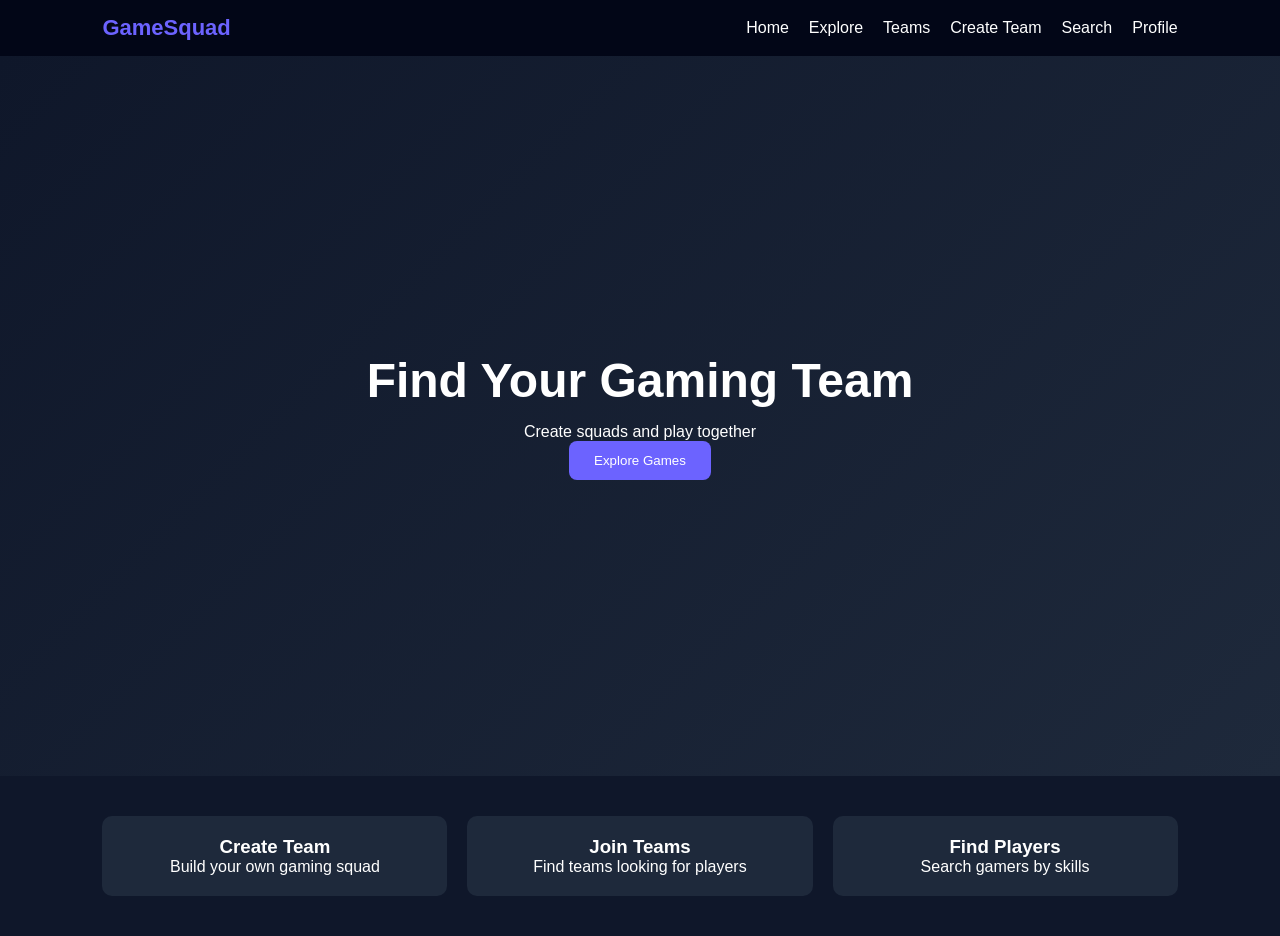
==== index.html @ 0f0aa6a1 "using gpt created layout" ====
<!DOCTYPE html>
<html>

<head>
    <title>GameSquad</title>
    <link rel="stylesheet" href="css/style.css">
</head>

<body>

    <!-- Navbar -->

    <nav class="navbar">
        <div class="logo">GameSquad</div>

        <div class="nav-links">
            <a href="index.html">Home</a>
            <a href="explore.html">Explore</a>
            <a href="teams.html">Teams</a>
            <a href="create-team.html">Create Team</a>
            <a href="search.html">Search</a>
            <a href="profile.html">Profile</a>
        </div>
    </nav>

    <!-- Hero -->

    <section class="hero">
        <h1>Find Your Gaming Team</h1>
        <p>Create squads and play together</p>
        <button>Explore Games</button>
    </section>

    <!-- Features -->

    <section class="card-container">

        <div class="card">
            <h3>Create Team</h3>
            <p>Build your own gaming squad</p>
        </div>

        <div class="card">
            <h3>Join Teams</h3>
            <p>Find teams looking for players</p>
        </div>

        <div class="card">
            <h3>Find Players</h3>
            <p>Search gamers by skills</p>
        </div>

    </section>

</body>

</html>
---- css/style.css ----
* {
  margin: 0;
  padding: 0;
  box-sizing: border-box;
  font-family: Arial, Helvetica, sans-serif;
}

body {
  background: #0f172a;
  color: white;
}

/* Navbar */

.navbar {
  display: flex;
  justify-content: space-between;
  align-items: center;
  padding: 15px 8%;
  background: #020617;
}

.logo {
  font-size: 22px;
  font-weight: bold;
  color: #6c63ff;
}

.nav-links {
  display: flex;
  gap: 20px;
}

.nav-links a {
  text-decoration: none;
  color: white;
  transition: 0.3s;
}

.nav-links a:hover {
  color: #00e5ff;
}

/* Mobile */

.menu {
  display: none;
  font-size: 22px;
}

/* Hero */

.hero {
  height: 80vh;
  display: flex;
  flex-direction: column;
  justify-content: center;
  align-items: center;
  text-align: center;
  background: linear-gradient(135deg, #0f172a, #1e293b);
}

.hero h1 {
  font-size: 48px;
  margin-bottom: 15px;
}

.hero button {
  padding: 12px 25px;
  border: none;
  background: #6c63ff;
  color: white;
  border-radius: 8px;
  cursor: pointer;
  transition: 0.3s;
}

.hero button:hover {
  transform: scale(1.1);
}

/* Cards */

.card-container {
  display: grid;
  grid-template-columns: repeat(auto-fit, minmax(250px, 1fr));
  gap: 20px;
  padding: 40px 8%;
}

.card {
  background: #1e293b;
  padding: 20px;
  border-radius: 10px;
  text-align: center;
  transition: 0.3s;
}

.card:hover {
  transform: translateY(-10px);
  box-shadow: 0 10px 20px rgba(0, 0, 0, 0.4);
}

.card img {
  width: 100%;
  border-radius: 10px;
  margin-bottom: 10px;
}

/* Form */

.form-container {
  width: 400px;
  margin: 50px auto;
  background: #1e293b;
  padding: 30px;
  border-radius: 10px;
}

.form-container input,
.form-container select,
.form-container textarea {
  width: 100%;
  padding: 10px;
  margin: 10px 0;
  border: none;
  border-radius: 5px;
}

.form-container button {
  width: 100%;
  padding: 10px;
  background: #6c63ff;
  border: none;
  color: white;
  border-radius: 5px;
  cursor: pointer;
}

/* Profile */

.profile {
  text-align: center;
  padding: 40px;
}

.profile img {
  width: 120px;
  border-radius: 50%;
  margin-bottom: 10px;
}

/* Responsive */

@media (max-width: 768px) {
  .nav-links {
    display: none;
    flex-direction: column;
    background: #020617;
    position: absolute;
    top: 60px;
    right: 0;
    width: 200px;
    padding: 20px;
  }

  .menu {
    display: block;
    cursor: pointer;
  }
}
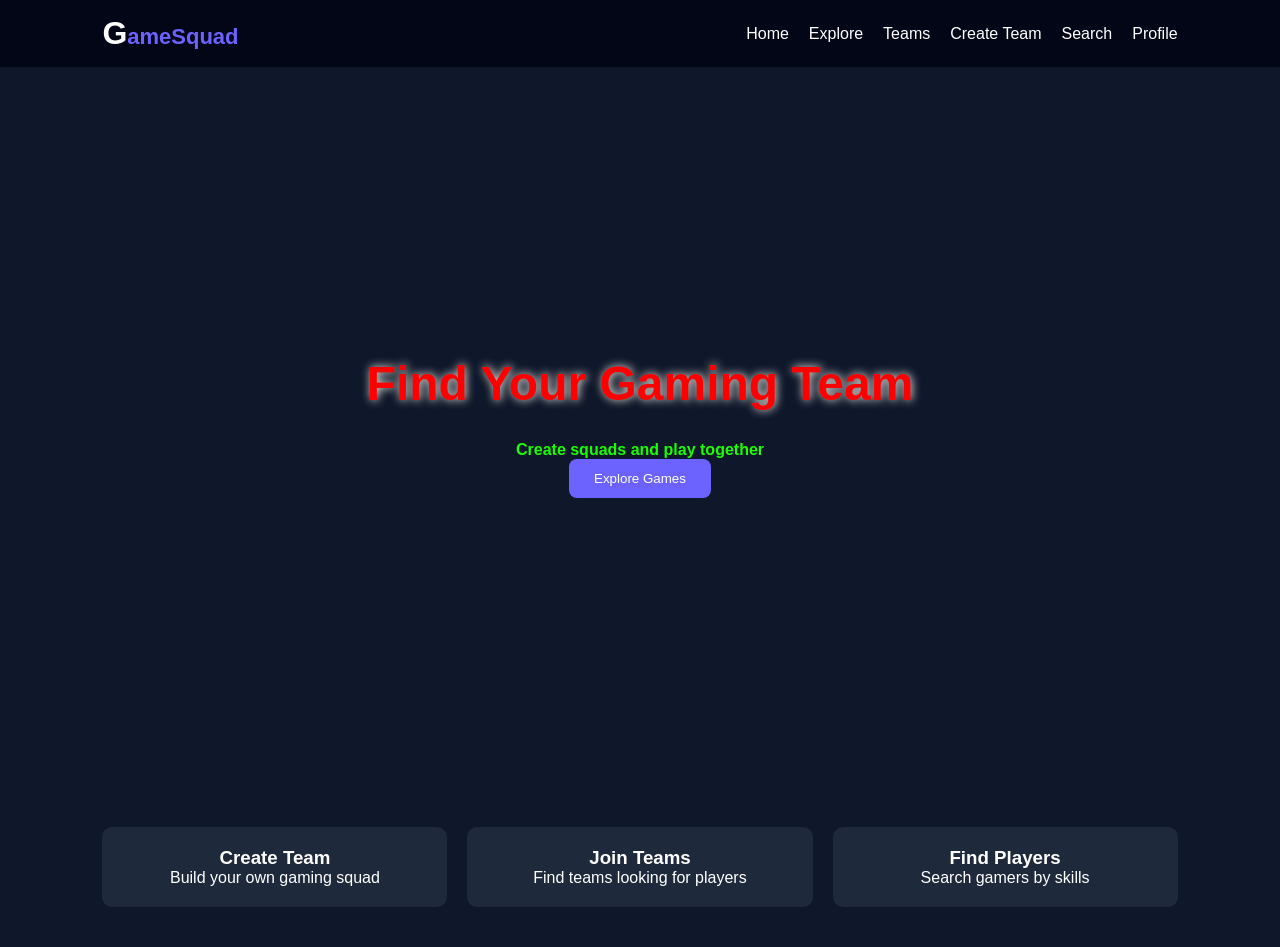
==== commit 619e17bb: "added menu-button nd its functionality" ====
--- a/index.html
+++ b/index.html
@@ -2,17 +2,16 @@
 <html>
 
 <head>
+    <meta charset="UTF-8">
+    <meta name="viewport" content="width=device-width, initial-scale=1.0">
     <title>GameSquad</title>
     <link rel="stylesheet" href="css/style.css">
 </head>
 
 <body>
-
     <!-- Navbar -->
-
     <nav class="navbar">
         <div class="logo">GameSquad</div>
-
         <div class="nav-links">
             <a href="index.html">Home</a>
             <a href="explore.html">Explore</a>
@@ -21,37 +20,35 @@
             <a href="search.html">Search</a>
             <a href="profile.html">Profile</a>
         </div>
+        <div class="menubutton">
+            <button><img src="https://cdn-icons-png.flaticon.com/512/54/54630.png" alt=""></button>
+        </div>
     </nav>
-
     <!-- Hero -->
-
     <section class="hero">
-        <h1>Find Your Gaming Team</h1>
-        <p>Create squads and play together</p>
-        <button>Explore Games</button>
+        <h1 style="color: rgb(255, 0, 0); margin-bottom: 30px; text-shadow: #f6f4ea 1px 0 10px;">Find Your Gaming Team
+        </h1>
+        <p style="color: rgb(26, 255, 0); font-weight: bolder;">Create squads and play together</p>
+        <a href="explore.html"><button>Explore Games</button></a>
     </section>
 
     <!-- Features -->
-
     <section class="card-container">
-
         <div class="card">
             <h3>Create Team</h3>
             <p>Build your own gaming squad</p>
         </div>
-
         <div class="card">
             <h3>Join Teams</h3>
             <p>Find teams looking for players</p>
         </div>
-
         <div class="card">
             <h3>Find Players</h3>
             <p>Search gamers by skills</p>
         </div>
-
     </section>
 
+    <script src="js/script.js"></script>
 </body>
 
 </html>
--- a/css/style.css
+++ b/css/style.css
@@ -25,6 +25,10 @@
   font-weight: bold;
   color: #6c63ff;
 }
+.logo::first-letter {
+  color: white;
+  font-size: 2rem;
+}
 
 .nav-links {
   display: flex;
@@ -39,6 +43,12 @@
 
 .nav-links a:hover {
   color: #00e5ff;
+}
+
+.menubutton {
+  display: none;
+  width: 40px;
+  z-index: 1000;
 }
 
 /* Mobile */
@@ -57,7 +67,10 @@
   justify-content: center;
   align-items: center;
   text-align: center;
-  background: linear-gradient(135deg, #0f172a, #1e293b);
+  color: white;
+  background-image: url("https://images.unsplash.com/photo-1542751371-adc38448a05e");
+  background-size: cover;
+  background-position: center;
 }
 
 .hero h1 {
@@ -139,33 +152,156 @@
 
 /* Profile */
 
-.profile {
-  text-align: center;
-  padding: 40px;
-}
-
-.profile img {
-  width: 120px;
+.profile-container {
+  padding: 40px 8%;
+}
+
+.profile-header {
+  text-align: center;
+  margin-bottom: 40px;
+}
+
+.profile-img {
+  width: 130px;
+  height: 130px;
   border-radius: 50%;
+  border: 4px solid #6c63ff;
   margin-bottom: 10px;
 }
 
+.bio {
+  max-width: 500px;
+  margin: auto;
+  opacity: 0.8;
+}
+
+.edit-btn {
+  margin-top: 10px;
+  padding: 8px 18px;
+  border: none;
+  background: #6c63ff;
+  color: white;
+  border-radius: 6px;
+  cursor: pointer;
+}
+
+.profile-info {
+  display: flex;
+  justify-content: center;
+  gap: 20px;
+  flex-wrap: wrap;
+  margin-bottom: 40px;
+}
+
+.info-box {
+  background: #1e293b;
+  padding: 20px;
+  border-radius: 10px;
+  min-width: 180px;
+  text-align: center;
+}
+
+.stats-container {
+  display: flex;
+  justify-content: center;
+  gap: 20px;
+  flex-wrap: wrap;
+  margin-bottom: 40px;
+}
+
+.stat-card {
+  background: #1e293b;
+  padding: 20px;
+  border-radius: 10px;
+  text-align: center;
+  width: 150px;
+  transition: 0.3s;
+}
+
+.stat-card:hover {
+  transform: translateY(-5px);
+  box-shadow: 0 10px 20px rgba(0, 0, 0, 0.3);
+}
+
+.my-teams {
+  text-align: center;
+}
 /* Responsive */
 
 @media (max-width: 768px) {
+  .navbar {
+    position: relative;
+  }
+
   .nav-links {
-    display: none;
     flex-direction: column;
     background: #020617;
-    position: absolute;
+    height: 100vh;
+    position: fixed;
     top: 60px;
     right: 0;
     width: 200px;
     padding: 20px;
-  }
-
-  .menu {
+    z-index: 998;
+    display: none;
+    gap: 15px;
+    box-shadow: -5px 0 15px rgba(0, 0, 0, 0.5);
+  }
+
+  .nav-links.active {
+    display: flex;
+  }
+
+  .menubutton {
+    display: flex !important;
+    align-items: center;
+    justify-content: center;
+    position: relative;
+    z-index: 1000;
+  }
+
+  .menubutton button {
+    background: none;
+    border: none;
+    cursor: pointer;
+    padding: 8px;
+    display: flex;
+    align-items: center;
+    justify-content: center;
+  }
+
+  .menubutton img {
+    width: 32px;
+    height: 32px;
+    filter: brightness(0) invert(1);
+  }
+
+  .hero h1 {
+    font-size: 32px;
+  }
+
+  .form-container {
+    width: 90%;
+  }
+
+  .nav-links a {
     display: block;
-    cursor: pointer;
-  }
-}
+    padding: 15px 0;
+    border-bottom: 1px solid #1e293b;
+  }
+}
+.join-btn {
+  margin-top: 10px;
+  padding: 10px 18px;
+  border: none;
+  background: #6c63ff;
+  color: white;
+  border-radius: 6px;
+  cursor: pointer;
+  transition: 0.3s;
+}
+
+.join-btn:hover {
+  background: #9333ea;
+  transform: scale(1.05);
+}
